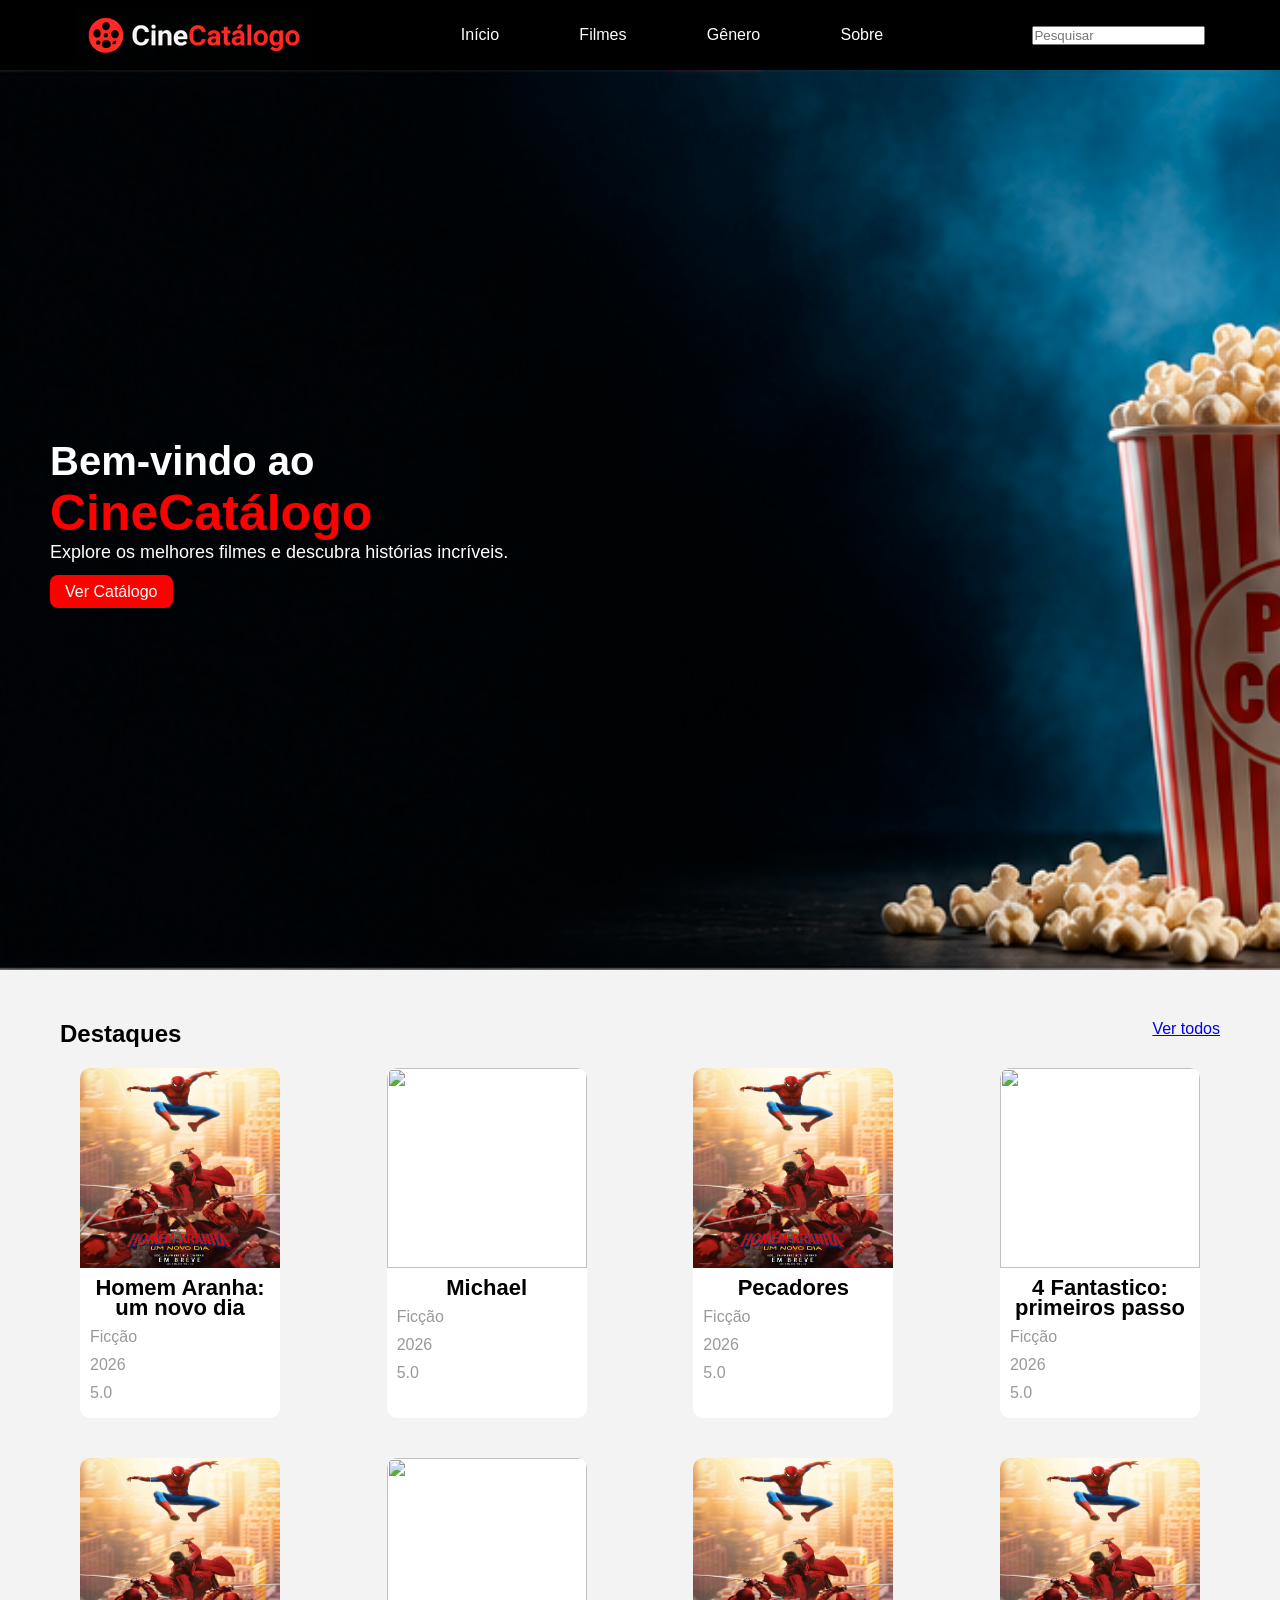
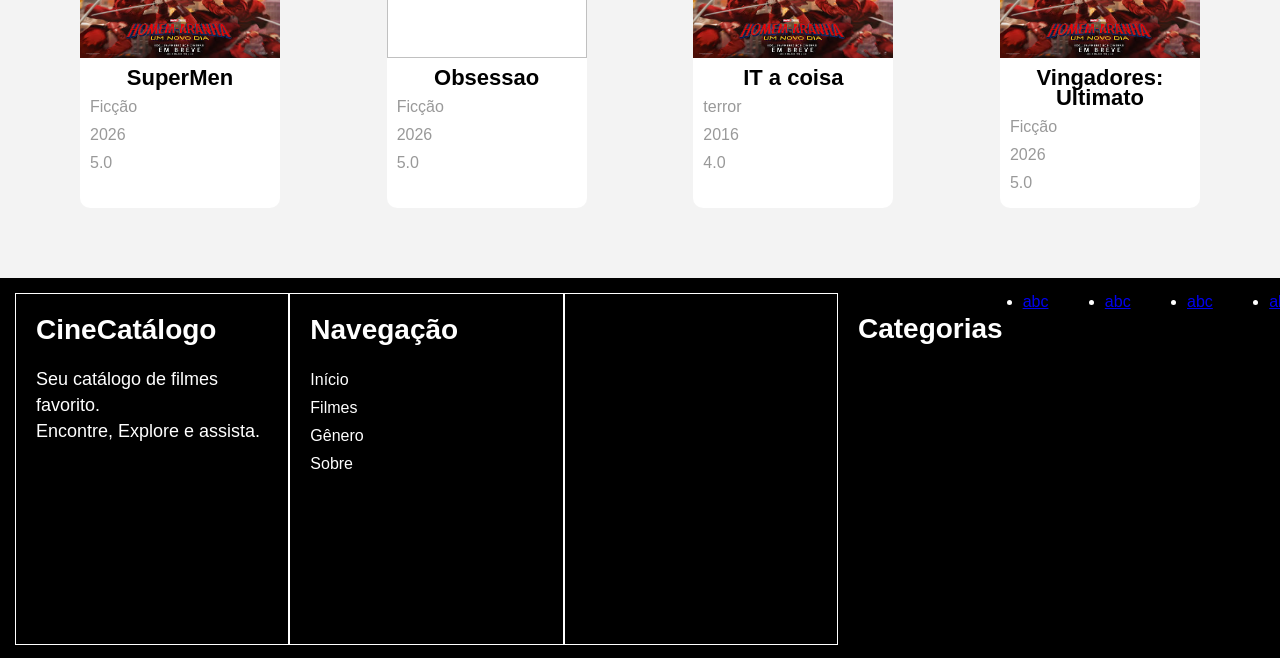
==== filmes/index.html @ 08496d12 "Add files via upload" ====
<html>
	<head>
		<title>Cine Catálogo</title>
		<link rel="stylesheet" href="style.css">
	</head>
	<body>
		<header>
			<div class="logo">
				<img src="imagens/logo-cine.png">
			</div>
			<ul>
				<li><a href="#">Início</a></li>
				<li><a href="#">Filmes</a></li>
				<li><a href="#">Gênero</a></li>
				<li><a href="#">Sobre</a></li>
			</ul>
			<div class="pesquisa">
				<input type="text" placeholder="Pesquisar">
			</div>
		</header>
		<main>
			<div class="slide">
				<div class="descricao-slide">
					<h3>Bem-vindo ao</h3>
					<h2>CineCatálogo</h2>
					<p>Explore os melhores filmes e 
					descubra histórias incríveis.</p>
					<a href="#">Ver Catálogo</a>
				</div>
			</div>
			<div class="catalogo">
				
				<ul>
					<div class="destaque-vertodos">
						<h2>Destaques</h2>
						<a href="#">Ver todos</a>
					</div>
					<li>
						<img src="imagens/capa-homemaranha.jfif"/>
						<h2>Homem Aranha: um novo dia</h2>
						<div class="categoria">Ficção</div>
						<div class="lancamento">2026</div>
						<div class="avaliacao">5.0</div> 
					</li>
					<li>
						<img src="it.webp"/>
						<h2>Michael</h2>
						<div class="categoria">Ficção</div>
						<div class="lancamento">2026</div>
						<div class="avaliacao">5.0</div> 
					</li>
					<li>
						<img src="imagens/capa-homemaranha.jfif"/>
						<h2>Pecadores</h2>
						<div class="categoria">Ficção</div>
						<div class="lancamento">2026</div>
						<div class="avaliacao">5.0</div> 
					</li>
					<li>
						<img src="4.jpeg"/>
						<h2>4 Fantastico: primeiros passo</h2>
						<div class="categoria">Ficção</div>
						<div class="lancamento">2026</div>
						<div class="avaliacao">5.0</div> 
					</li>
					<li>
						<img src="imagens/capa-homemaranha.jfif"/>
						<h2>SuperMen</h2>
						<div class="categoria">Ficção</div>
						<div class="lancamento">2026</div>
						<div class="avaliacao">5.0</div> 
					</li>
					<li>
						<img src="obessao.jpeg"/>
						<h2>Obsessao</h2>
						<div class="categoria">Ficção</div>
						<div class="lancamento">2026</div>
						<div class="avaliacao">5.0</div> 
					</li>
					<li>
						<img src="imagens/capa-homemaranha.jfif"/>
						<h2>IT a coisa</h2>
						<div class="categoria">terror</div>
						<div class="lancamento">2016</div>
						<div class="avaliacao">4.0</div> 
					</li>
					<li>
						<img src="imagens/capa-homemaranha.jfif"/>
						<h2>Vingadores: Ultimato</h2>
						<div class="categoria">Ficção</div>
						<div class="lancamento">2026</div>
						<div class="avaliacao">5.0</div> 
					</li>

				</ul>
			</div>
		</main>
		<footer>
			<div class="sobre">
				<h2>CineCatálogo</h2>
				<p>Seu catálogo de filmes favorito.<br>
				Encontre, Explore e assista.</p>
			</div>
			<div class="menu">
				<h2>Navegação</h2>
				<ul>
					<li><a href="#">Início</a></li>
					<li><a href="#">Filmes</a></li>
					<li><a href="#">Gênero</a></li>
					<li><a href="#">Sobre</a></li>
				</ul>
			</div>
			<div class="categoria"></div>
                     <h2>Categorias</h2>
                     <ul>
                        <li><a href="#">abc</a></li>
                        <li><a href="#">abc</a></li>
                        <li><a href="#">abc</a></li>
                        <li><a href="#">abc</a></li>
                     </ul>
		</footer>
	</body>
</html>
---- filmes/style.css ----
*{margin: 0; padding: 0;}
body{
	font-family: "Arial";
	background: #f3f3f3;
}
header{
	height: 70px;
	width: 100%;
	background: black;
	display: flex;
	justify-content:space-around;
	align-items: center;
}
ul{
	display:flex;
	justify-content: space-between;
	width: 33%;
}
header a{
	color: white;
	text-decoration: none;
}
main .slide{
	background: url("imagens/banner-principal.png");
	width: 100%;
	height: 100vh;
	background-repeat: no-repeat;
	background-size:cover;
	display: flex;
	align-items: center;
}
main .slide h3{
	color: white;
	font-size: 40px;
}
main .slide h2{
	color: red;
	font-size: 50px;
}
main .slide p{
	color: white;
	font-size: 18px;
	margin-bottom: 20px;
}
main .slide a{
	color: white;
	background: red;
	padding: 8px 15px;
	text-decoration: none;
	border-radius: 8px;
}
main .slide .descricao-slide{
	margin-left: 50px;
}
main .catalogo{
	margin: 50px;
}
main .catalogo ul .destaque-vertodos{
	display: flex;
	justify-content: space-between;
	width: 100%;
}
main .catalogo ul li{
	width: 200px;
	height: 350px;
	overflow: hidden;
	border-radius: 10px;
	margin: 20px;
	background: #ffffff;
}
main .catalogo ul li img{
	width: 100%;
	height: 200px;
}
main .catalogo ul li h2{
	font-size: 22px;
	text-align: center;
	line-height: 20px;
	margin: 10px 0;
}
main .catalogo ul li .categoria{
	color: #999;
	padding: 0 0 10px 10px;
}
main .catalogo ul li .lancamento{
	color: #999;
	padding: 0 0 10px 10px;
}
main .catalogo ul li .avaliacao{
	color: #999;
	padding: 0 0 10px 10px;
}
main .catalogo ul{
	width: 1160px;
	display: flex;
	flex-wrap: wrap;
	margin: 0 auto;
}
footer{
	background: #000;
	height: 350px;
	width: 100%;
	display: flex;
	padding: 15px;
	color: white;
}
footer div{
	width: 33%;
	height: 350px;
	border: 1px solid #fff;
}
footer h2{
	font-size: 28px;
	margin: 20px;
}
footer p{
	font-size: 18px;
	line-height: 26px;
	margin: 20px;
}
footer .menu ul{
	display: flex;
	flex-direction: column;
}
footer .menu ul li{
	list-style: none;
	margin: 5px 0 5px 20px;
}
footer .menu ul li a{
	color: white;
	text-decoration: none;
}
footer .menu ul li a:hover{
	color: red;
}
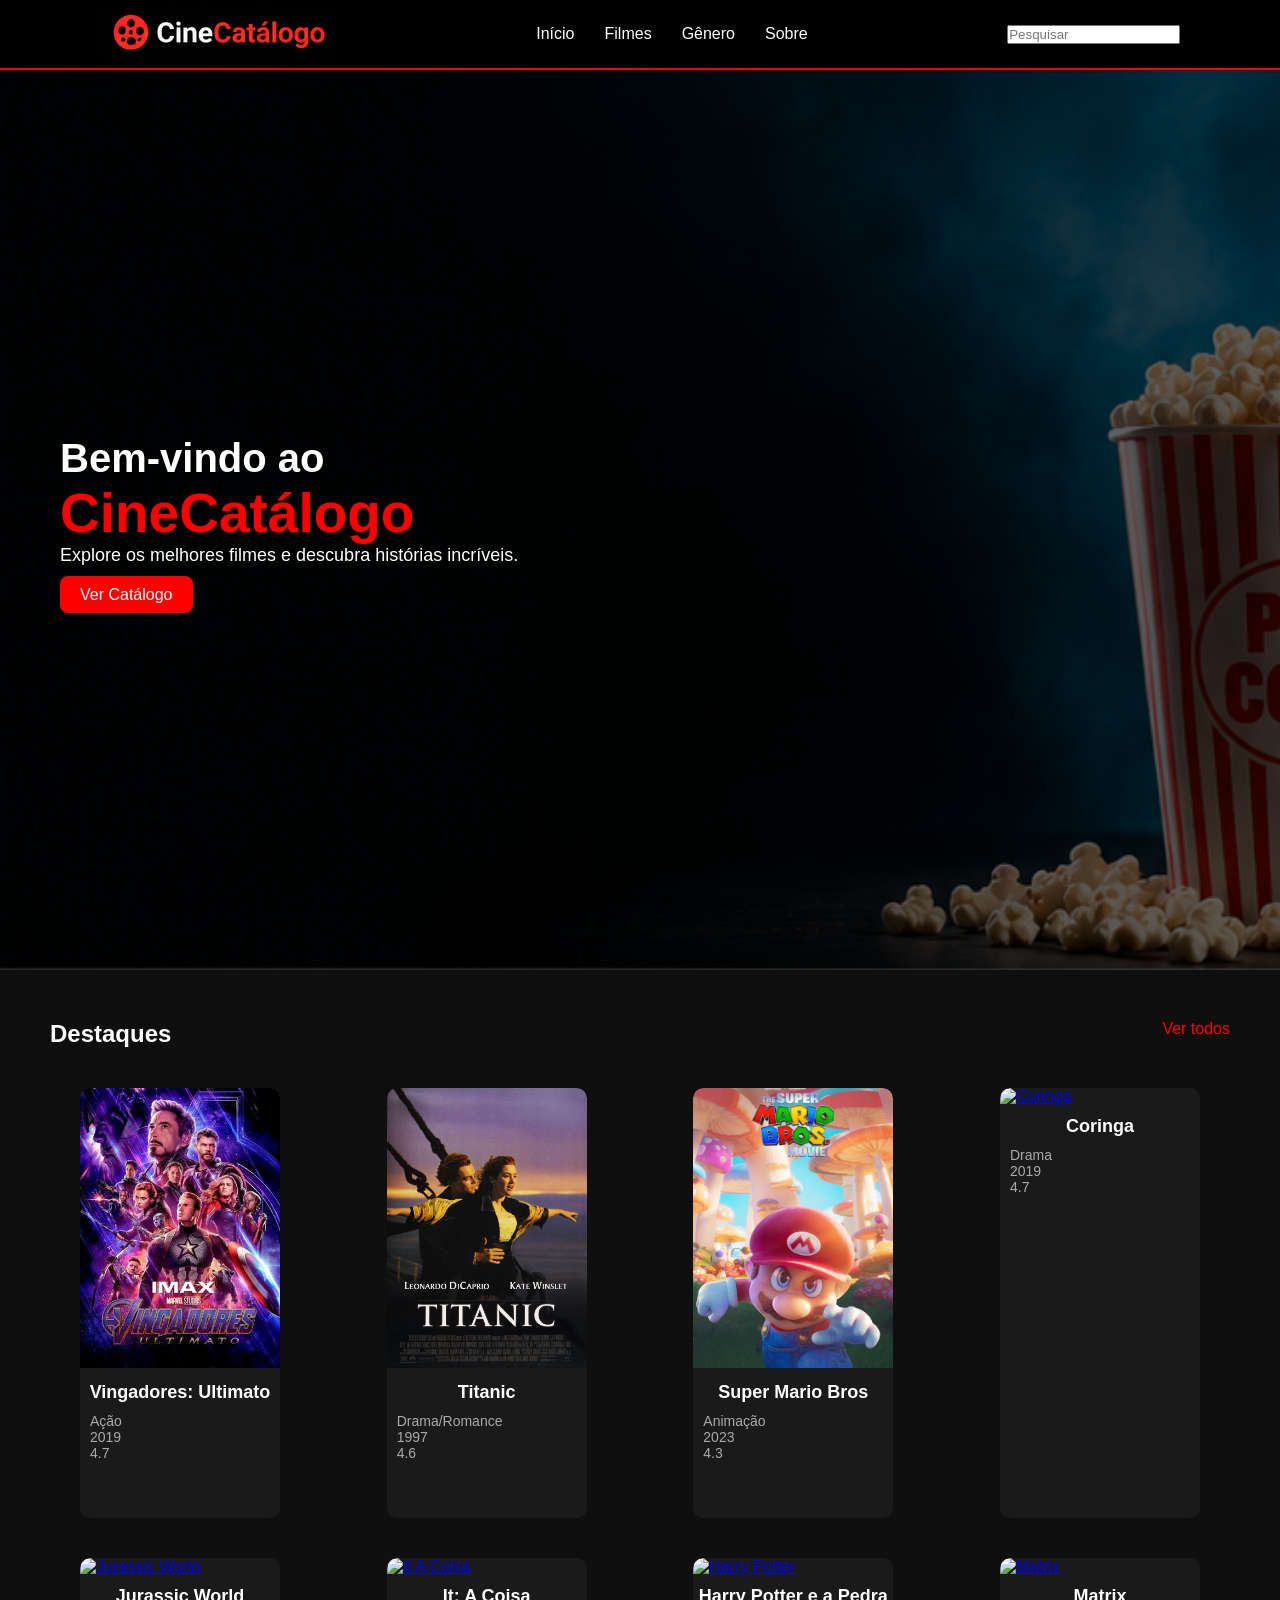
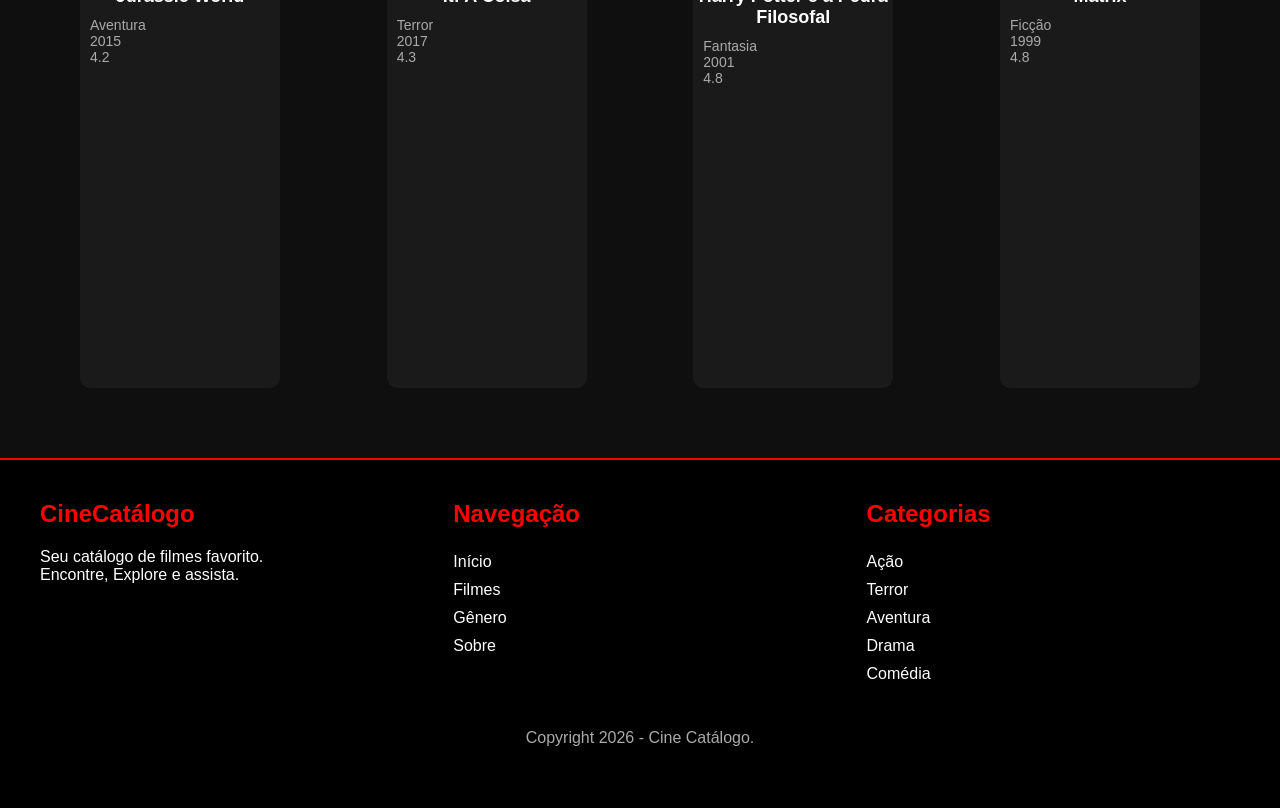
==== commit 5a5886dc: "Add files via upload" ====
--- a/filmes/index.html
+++ b/filmes/index.html
@@ -1,123 +1,217 @@
-<html>
-	<head>
-		<title>Cine Catálogo</title>
-		<link rel="stylesheet" href="style.css">
-	</head>
-	<body>
-		<header>
-			<div class="logo">
-				<img src="imagens/logo-cine.png">
-			</div>
-			<ul>
-				<li><a href="#">Início</a></li>
-				<li><a href="#">Filmes</a></li>
-				<li><a href="#">Gênero</a></li>
-				<li><a href="#">Sobre</a></li>
-			</ul>
-			<div class="pesquisa">
-				<input type="text" placeholder="Pesquisar">
-			</div>
-		</header>
-		<main>
-			<div class="slide">
-				<div class="descricao-slide">
-					<h3>Bem-vindo ao</h3>
-					<h2>CineCatálogo</h2>
-					<p>Explore os melhores filmes e 
-					descubra histórias incríveis.</p>
-					<a href="#">Ver Catálogo</a>
-				</div>
-			</div>
-			<div class="catalogo">
-				
-				<ul>
-					<div class="destaque-vertodos">
-						<h2>Destaques</h2>
-						<a href="#">Ver todos</a>
-					</div>
-					<li>
-						<img src="imagens/capa-homemaranha.jfif"/>
-						<h2>Homem Aranha: um novo dia</h2>
-						<div class="categoria">Ficção</div>
-						<div class="lancamento">2026</div>
-						<div class="avaliacao">5.0</div> 
-					</li>
-					<li>
-						<img src="it.webp"/>
-						<h2>Michael</h2>
-						<div class="categoria">Ficção</div>
-						<div class="lancamento">2026</div>
-						<div class="avaliacao">5.0</div> 
-					</li>
-					<li>
-						<img src="imagens/capa-homemaranha.jfif"/>
-						<h2>Pecadores</h2>
-						<div class="categoria">Ficção</div>
-						<div class="lancamento">2026</div>
-						<div class="avaliacao">5.0</div> 
-					</li>
-					<li>
-						<img src="4.jpeg"/>
-						<h2>4 Fantastico: primeiros passo</h2>
-						<div class="categoria">Ficção</div>
-						<div class="lancamento">2026</div>
-						<div class="avaliacao">5.0</div> 
-					</li>
-					<li>
-						<img src="imagens/capa-homemaranha.jfif"/>
-						<h2>SuperMen</h2>
-						<div class="categoria">Ficção</div>
-						<div class="lancamento">2026</div>
-						<div class="avaliacao">5.0</div> 
-					</li>
-					<li>
-						<img src="obessao.jpeg"/>
-						<h2>Obsessao</h2>
-						<div class="categoria">Ficção</div>
-						<div class="lancamento">2026</div>
-						<div class="avaliacao">5.0</div> 
-					</li>
-					<li>
-						<img src="imagens/capa-homemaranha.jfif"/>
-						<h2>IT a coisa</h2>
-						<div class="categoria">terror</div>
-						<div class="lancamento">2016</div>
-						<div class="avaliacao">4.0</div> 
-					</li>
-					<li>
-						<img src="imagens/capa-homemaranha.jfif"/>
-						<h2>Vingadores: Ultimato</h2>
-						<div class="categoria">Ficção</div>
-						<div class="lancamento">2026</div>
-						<div class="avaliacao">5.0</div> 
-					</li>
-
-				</ul>
-			</div>
-		</main>
-		<footer>
-			<div class="sobre">
-				<h2>CineCatálogo</h2>
-				<p>Seu catálogo de filmes favorito.<br>
-				Encontre, Explore e assista.</p>
-			</div>
-			<div class="menu">
-				<h2>Navegação</h2>
-				<ul>
-					<li><a href="#">Início</a></li>
-					<li><a href="#">Filmes</a></li>
-					<li><a href="#">Gênero</a></li>
-					<li><a href="#">Sobre</a></li>
-				</ul>
-			</div>
-			<div class="categoria"></div>
-                     <h2>Categorias</h2>
-                     <ul>
-                        <li><a href="#">abc</a></li>
-                        <li><a href="#">abc</a></li>
-                        <li><a href="#">abc</a></li>
-                        <li><a href="#">abc</a></li>
-                     </ul>
-		</footer>
-	</body>
-</html>	
+<!DOCTYPE html>
+<html lang="pt-br">
+<head> 
+    <meta charset="UTF-8">
+    <title>Cine Catálogo</title> 
+    <link rel="stylesheet" href="style.css"> 
+</head> 
+
+<body> 
+    <header> 
+        <div class="logo"> 
+            <img src="imagens/logo-cine.png" alt="Logo CineCatálogo"> 
+        </div> 
+
+        <nav>
+            <ul> 
+                <li><a href="#">Início</a></li> 
+                <li><a href="#">Filmes</a></li> 
+                <li><a href="#">Gênero</a></li> 
+                <li><a href="#">Sobre</a></li> 
+            </ul> 
+        </nav>
+
+        <div class="pesquisa"> 
+            <input type="text" placeholder="Pesquisar"> 
+        </div> 
+    </header> 
+
+    <main> 
+        <section class="slide"> 
+            <div class="descricao-slide"> 
+                <h3>Bem-vindo ao</h3> 
+                <h2>CineCatálogo</h2> 
+                <p>Explore os melhores filmes e descubra histórias incríveis.</p> 
+                <a href="#">Ver Catálogo</a> 
+            </div> 
+        </section> 
+
+        <section class="catalogo"> 
+            <div class="destaque-vertodos"> 
+                <h2>Destaques</h2> 
+                <a href="#">Ver todos</a> 
+            </div>
+
+            <ul class="lista-filmes"> 
+
+                <!-- VINGADORES -->
+                <li> 
+                    <a href="https://www.youtube.com/results?search_query=Vingadores+Ultimato+trailer" target="_blank">
+                        <img src="imagens/1.jpg" alt="Vingadores Ultimato"> 
+                    </a>
+
+                    <h2>
+                        <a href="https://www.imdb.com/pt/title/tt4154796/?ref_=nv_sr_srsg_0_tt_8_nm_0_in_0_q_vinadores" target="_blank">
+                            Vingadores: Ultimato
+                        </a>
+                    </h2> 
+
+                    <div class="categoria">Ação</div> 
+                    <div class="lancamento">2019</div> 
+                    <div class="avaliacao">4.7</div>  
+                </li> 
+
+                
+                <!-- TITANIC -->
+                <li> 
+                    <a href="https://www.youtube.com/results?search_query=Titanic+1997+trailer" target="_blank">
+                        <img src="imagens/s-l1200.jpg" alt="Titanic"> 
+                    </a>
+
+                    <h2>
+                        <a href="https://www.imdb.com/pt/title/tt0120338/?ref_=nv_sr_srsg_3_tt_5_nm_3_in_0_q_tit" target="_blank">
+                            Titanic
+                        </a>
+                    </h2> 
+
+                    <div class="categoria">Drama/Romance</div> 
+                    <div class="lancamento">1997</div> 
+                    <div class="avaliacao">4.6</div>  
+                </li> 
+
+
+                <!-- SUPER MARIO -->
+                <li> 
+                    <a href="https://www.youtube.com/results?search_query=Super+Mario+Bros+filme+trailer" target="_blank">
+                        <img src="imagens/mario.jpg" alt="Super Mario"> 
+                    </a>
+
+                    <h2>
+                        <a href="#" target="_blank">Super Mario Bros</a>
+                    </h2> 
+
+                    <div class="categoria">Animação</div> 
+                    <div class="lancamento">2023</div> 
+                    <div class="avaliacao">4.3</div>  
+                </li> 
+
+
+                <!-- CORINGA -->
+                <li> 
+                    <a href="#" target="_blank">
+                        <img src="#" alt="Coringa"> 
+                    </a>
+
+                    <h2>
+                        <a href="#" target="_blank">Coringa</a>
+                    </h2> 
+
+                    <div class="categoria">Drama</div> 
+                    <div class="lancamento">2019</div> 
+                    <div class="avaliacao">4.7</div>  
+                </li> 
+
+
+                <!-- JURASSIC WORLD -->
+                <li> 
+                    <a href="#" target="_blank">
+                        <img src="#" alt="Jurassic World"> 
+                    </a>
+
+                    <h2>
+                        <a href="#" target="_blank">Jurassic World</a>
+                    </h2> 
+
+                    <div class="categoria">Aventura</div> 
+                    <div class="lancamento">2015</div> 
+                    <div class="avaliacao">4.2</div>  
+                </li> 
+
+
+                <!-- IT A COISA -->
+                <li> 
+                    <a href="#" target="_blank">
+                        <img src="#" alt="It A Coisa"> 
+                    </a>
+
+                    <h2>
+                        <a href="#" target="_blank">It: A Coisa</a>
+                    </h2> 
+
+                    <div class="categoria">Terror</div> 
+                    <div class="lancamento">2017</div> 
+                    <div class="avaliacao">4.3</div>  
+                </li> 
+
+
+                <!-- HARRY POTTER -->
+                <li> 
+                    <a href="#" target="_blank">
+                        <img src="#" alt="Harry Potter"> 
+                    </a>
+
+                    <h2>
+                        <a href="#" target="_blank">Harry Potter e a Pedra Filosofal</a>
+                    </h2> 
+
+                    <div class="categoria">Fantasia</div> 
+                    <div class="lancamento">2001</div> 
+                    <div class="avaliacao">4.8</div>  
+                </li> 
+
+
+                <!-- MATRIX -->
+                <li> 
+                    <a href="#" target="_blank">
+                        <img src="#" alt="Matrix"> 
+                    </a>
+
+                    <h2>
+                        <a href="#" target="_blank">Matrix</a>
+                    </h2> 
+
+                    <div class="categoria">Ficção</div> 
+                    <div class="lancamento">1999</div> 
+                    <div class="avaliacao">4.8</div>  
+                </li> 
+
+            </ul> 
+        </section> 
+    </main> 
+
+
+    <footer> 
+        <div class="sobre"> 
+            <h2>CineCatálogo</h2> 
+            <p>
+                Seu catálogo de filmes favorito.<br> 
+                Encontre, Explore e assista.
+            </p> 
+        </div> 
+
+        <div class="menu"> 
+            <h2>Navegação</h2> 
+            <ul> 
+                <li><a href="#">Início</a></li> 
+                <li><a href="#">Filmes</a></li> 
+                <li><a href="#">Gênero</a></li> 
+                <li><a href="#">Sobre</a></li> 
+            </ul> 
+        </div> 
+
+        <div class="categoria"> 
+            <h2>Categorias</h2> 
+            <ul> 
+                <li><a href="#">Ação</a></li> 
+                <li><a href="#">Terror</a></li> 
+                <li><a href="#">Aventura</a></li> 
+                <li><a href="#">Drama</a></li> 
+                <li><a href="#">Comédia</a></li> 
+            </ul> 
+        </div>   
+
+        <p>Copyright 2026 - Cine Catálogo.</p> 
+    </footer> 
+
+</body> 
+</html>
--- a/filmes/style.css
+++ b/filmes/style.css
@@ -1,137 +1,272 @@
-*{margin: 0; padding: 0;}
-body{
-	font-family: "Arial";
-	background: #f3f3f3;
-}
-header{
-	height: 70px;
-	width: 100%;
-	background: black;
-	display: flex;
-	justify-content:space-around;
-	align-items: center;
-}
-ul{
-	display:flex;
-	justify-content: space-between;
-	width: 33%;
-}
-header a{
-	color: white;
-	text-decoration: none;
-}
-main .slide{
-	background: url("imagens/banner-principal.png");
-	width: 100%;
-	height: 100vh;
-	background-repeat: no-repeat;
-	background-size:cover;
-	display: flex;
-	align-items: center;
-}
-main .slide h3{
-	color: white;
-	font-size: 40px;
-}
-main .slide h2{
-	color: red;
-	font-size: 50px;
-}
-main .slide p{
-	color: white;
-	font-size: 18px;
-	margin-bottom: 20px;
-}
-main .slide a{
-	color: white;
-	background: red;
-	padding: 8px 15px;
-	text-decoration: none;
-	border-radius: 8px;
-}
-main .slide .descricao-slide{
-	margin-left: 50px;
-}
-main .catalogo{
-	margin: 50px;
-}
-main .catalogo ul .destaque-vertodos{
-	display: flex;
-	justify-content: space-between;
-	width: 100%;
-}
-main .catalogo ul li{
-	width: 200px;
-	height: 350px;
-	overflow: hidden;
-	border-radius: 10px;
-	margin: 20px;
-	background: #ffffff;
-}
-main .catalogo ul li img{
-	width: 100%;
-	height: 200px;
-}
-main .catalogo ul li h2{
-	font-size: 22px;
-	text-align: center;
-	line-height: 20px;
-	margin: 10px 0;
-}
-main .catalogo ul li .categoria{
-	color: #999;
-	padding: 0 0 10px 10px;
-}
-main .catalogo ul li .lancamento{
-	color: #999;
-	padding: 0 0 10px 10px;
-}
-main .catalogo ul li .avaliacao{
-	color: #999;
-	padding: 0 0 10px 10px;
-}
-main .catalogo ul{
-	width: 1160px;
-	display: flex;
-	flex-wrap: wrap;
-	margin: 0 auto;
-}
-footer{
-	background: #000;
-	height: 350px;
-	width: 100%;
-	display: flex;
-	padding: 15px;
-	color: white;
-}
-footer div{
-	width: 33%;
-	height: 350px;
-	border: 1px solid #fff;
-}
-footer h2{
-	font-size: 28px;
-	margin: 20px;
-}
-footer p{
-	font-size: 18px;
-	line-height: 26px;
-	margin: 20px;
-}
-footer .menu ul{
-	display: flex;
-	flex-direction: column;
-}
-footer .menu ul li{
-	list-style: none;
-	margin: 5px 0 5px 20px;
-}
-footer .menu ul li a{
-	color: white;
-	text-decoration: none;
-}
-footer .menu ul li a:hover{
-	color: red;
-}
-
-
+* {
+    margin: 0;
+    padding: 0;
+    box-sizing: border-box;
+}
+
+body {
+    font-family: Arial, sans-serif;
+    background: #0f0f0f;
+    color: white;
+}
+
+
+/* =========================
+   HEADER
+========================= */
+
+header {
+    height: 70px;
+    width: 100%;
+    background: #000;
+    display: flex;
+    justify-content: space-around;
+    align-items: center;
+    border-bottom: 2px solid red;
+}
+
+ul {
+    display: flex;
+    justify-content: space-between;
+    width: 33%;
+    list-style: none;
+}
+
+header a {
+    color: white;
+    text-decoration: none;
+    transition: 0.3s;
+}
+
+header a:hover {
+    color: red;
+}
+
+header nav ul {
+    display: flex;
+    gap: 30px;
+}
+
+
+/* =========================
+   SLIDE
+========================= */
+
+main .slide {
+    background:
+        linear-gradient(#000000a0, #000000a0),
+        url("imagens/banner-principal.png");
+
+    width: 100%;
+    height: 100vh;
+
+    background-repeat: no-repeat;
+    background-size: cover;
+
+    display: flex;
+    align-items: center;
+}
+
+main .slide h3 {
+    font-size: 40px;
+}
+
+main .slide h2 {
+    color: red;
+    font-size: 55px;
+}
+
+main .slide p {
+    font-size: 18px;
+    margin-bottom: 20px;
+}
+
+main .slide a {
+    color: white;
+    background: red;
+    padding: 10px 20px;
+    text-decoration: none;
+    border-radius: 8px;
+    transition: 0.3s;
+}
+
+main .slide a:hover {
+    background: #ff1a1a;
+    transform: scale(1.05);
+}
+
+main .descricao-slide {
+    margin-left: 60px;
+}
+
+
+/* =========================
+   CATÁLOGO
+========================= */
+
+main .catalogo {
+    margin: 50px;
+}
+
+.destaque-vertodos {
+    display: flex;
+    justify-content: space-between;
+    margin-bottom: 20px;
+}
+
+.destaque-vertodos a {
+    color: red;
+    text-decoration: none;
+}
+
+.lista-filmes {
+    width: 1160px;
+    display: flex;
+    flex-wrap: wrap;
+    margin: 0 auto;
+}
+
+
+/* =========================
+   CARD FILME
+========================= */
+
+.lista-filmes li {
+    width: 200px;
+    height: 430px;
+    overflow: hidden;
+    border-radius: 10px;
+    margin: 20px;
+    background: #1a1a1a;
+    transition: 0.3s;
+    position: relative;
+    z-index: 1;
+}
+
+.lista-filmes li img {
+    width: 100%;
+    height: 280px;
+    object-fit: cover;
+    border-radius: 10px 10px 0 0;
+    transition: 0.3s;
+}
+
+
+/* =========================
+   HOVER BONITO
+========================= */
+
+.lista-filmes li:hover {
+    transform: scale(1.08);
+    box-shadow: 0 0 15px red;
+    cursor: pointer;
+    z-index: 10;
+}
+
+
+/* =========================
+   INFORMAÇÕES DO FILME
+========================= */
+
+.lista-filmes li h2 {
+    font-size: 18px;
+    text-align: center;
+    margin: 10px 0;
+}
+
+.lista-filmes li h2 a {
+    color: white;
+    text-decoration: none;
+}
+
+.lista-filmes li h2 a:hover {
+    color: red;
+}
+
+.lista-filmes .categoria,
+.lista-filmes .lancamento,
+.lista-filmes .avaliacao {
+    color: #aaa;
+    padding-left: 10px;
+    font-size: 14px;
+}
+
+
+/* =========================
+   FOOTER
+========================= */
+
+footer {
+    background: #000;
+    height: 350px;
+    width: 100%;
+
+    display: flex;
+    flex-wrap: wrap;
+
+    padding: 20px;
+    color: white;
+
+    border-top: 2px solid red;
+}
+
+
+/* OS 3 BLOCOS FICAM LADO A LADO */
+
+footer > div {
+    width: 33.33%;
+}
+
+
+/* TÍTULOS */
+
+footer h2 {
+    font-size: 24px;
+    margin: 20px;
+    color: red;
+}
+
+
+/* TEXTO */
+
+footer p {
+    font-size: 16px;
+    margin: 20px;
+}
+
+
+/* LISTAS DO FOOTER */
+
+footer ul {
+    display: flex;
+    flex-direction: column;
+    width: 100%;
+}
+
+footer li {
+    list-style: none;
+    margin: 5px 0 5px 20px;
+}
+
+
+/* LINKS */
+
+footer a {
+    color: white;
+    text-decoration: none;
+    transition: 0.3s;
+}
+
+footer a:hover {
+    color: red;
+}
+
+
+/* COPYRIGHT FICA EMBAIXO DOS 3 BLOCOS */
+
+footer > p {
+    width: 100%;
+    text-align: center;
+    margin: 0;
+    color: #aaa;
+}
